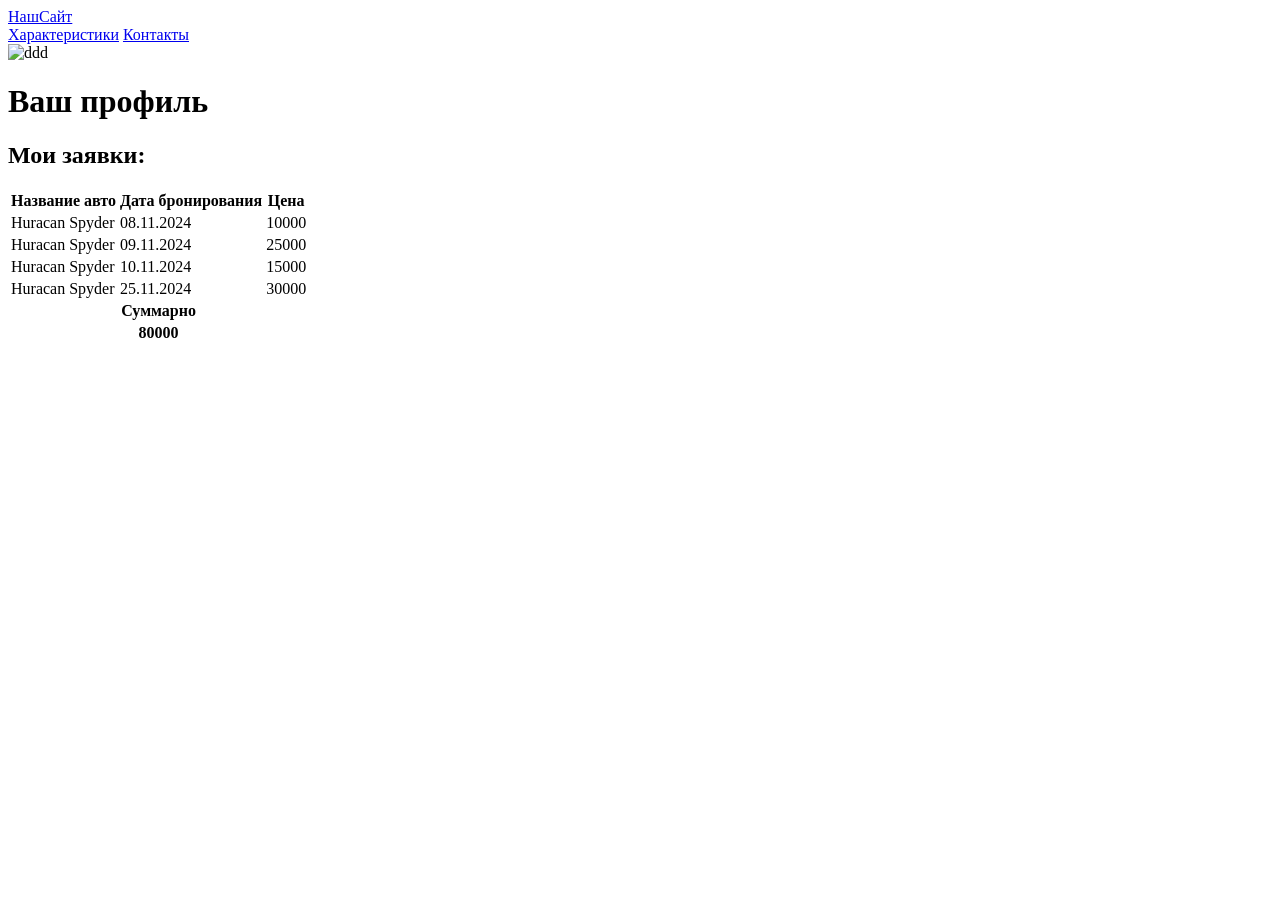
==== index.html @ 534708cd "main main" ====
<!DOCTYPE html>
<html lang="ru">
<head>
    <meta charset="UTF-8">
    <meta name="viewport" content="width=device-width, initial-scale=1.0">
    <title>Профиль</title>
    <link rel="stylesheet" href="css/style.css">
</head>
<body>
    <div class="container">
        <header class="header">
            <div class="logo"><a href="index1.html">НашСайт</a></div>
            <nav class="nav">
                <a href="#">Характеристики</a>
                <a href="#">Контакты</a>
            </nav>
            <div class="user-icon-placeholder">
                <img src="img/image 4.png" alt="ddd">
            </div>
        </header>

        <main class="profile-card">
            <h1 class="main-title">Ваш профиль</h1>
            <h2 class="section-title">Мои заявки:</h2>

            <table class="requests-table">
                <thead>
                    <tr>
                        <th class="table-header">Название авто</th>
                        <th class="table-header">Дата бронирования</th>
                        <th class="table-header">Цена</th>
                    </tr>
                </thead>
                <tbody>
                    <tr>
                        <td>Huracan Spyder</td>
                        <td>08.11.2024</td>
                        <td>10000</td>
                    </tr>
                    <tr>
                        <td>Huracan Spyder</td>
                        <td>09.11.2024</td>
                        <td>25000</td>
                    </tr>
                    <tr>
                        <td>Huracan Spyder</td>
                        <td>10.11.2024</td>
                        <td>15000</td>
                    </tr>
                    <tr>
                        <td>Huracan Spyder</td>
                        <td>25.11.2024</td>
                        <td>30000</td>
                    </tr>
                </tbody>
                <tfoot>
                    <tr>
                        <th colspan="3" class="summary-cell">Суммарно</th>
                     </tr>
                      <tr>
                        <th colspan="3" class="summary-cell">80000</th>
                     </tr>
                    
                </tfoot>
            </table>
        </main>
    </div>
</body>
</html>
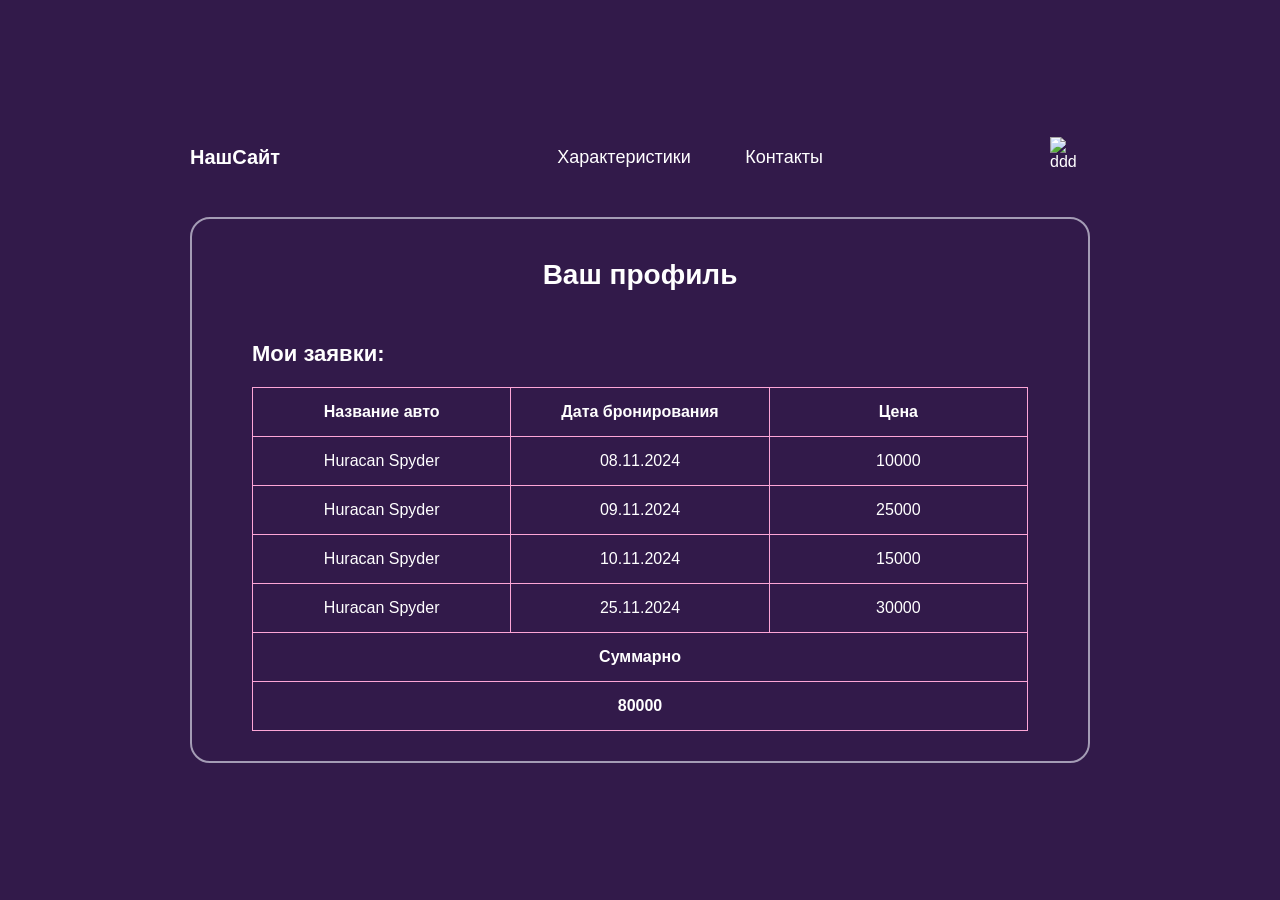
==== commit 2bbc395e: "Update index.html" ====
--- a/index.html
+++ b/index.html
@@ -4,7 +4,7 @@
     <meta charset="UTF-8">
     <meta name="viewport" content="width=device-width, initial-scale=1.0">
     <title>Профиль</title>
-    <link rel="stylesheet" href="css/style.css">
+    <link rel="stylesheet" href="style.css">
 </head>
 <body>
     <div class="container">
@@ -66,4 +66,5 @@
         </main>
     </div>
 </body>
-</html>+
+</html>
--- a/style.css
+++ b/style.css
@@ -0,0 +1,112 @@
+body {
+    background-color: #321A4A; 
+    color: white;
+    font-family: Arial, sans-serif;
+    margin: 0;
+    padding: 0;
+    display: flex;
+    justify-content: center;
+    align-items: center;
+    min-height: 100vh;
+}
+
+.container {
+    width: 900px;
+    padding: 20px;
+}
+
+.header {
+    display: flex;
+    justify-content: space-between;
+    align-items: center;
+    margin-bottom: 40px; 
+}
+
+.logo {
+    font-size: 20px;
+    font-weight: bold;
+}
+
+.logo a {
+    color: white; 
+    text-decoration: none; 
+}
+
+.nav a {
+    color: white;
+    text-decoration: none;
+    margin-left: 50px;
+    font-size: 18px;
+}
+
+.user-icon-placeholder {
+    width: 40px; 
+    height: 40px; 
+    display: flex; 
+    justify-content: center;
+    align-items: center;
+}
+
+.user-icon-placeholder img {
+    width: 100%; 
+    height: 100%; 
+    object-fit: contain; 
+}
+
+
+.profile-card {
+    background-color: #321A4A; 
+    border: 2px solid #A49CB5;
+    border-radius: 20px;
+    padding: 30px 60px;
+    text-align: left;
+}
+
+.main-title {
+    font-size: 28px;
+    text-align: center;
+    margin-top: 10px; 
+    margin-bottom: 50px;
+}
+
+.section-title {
+    font-size: 22px;
+    margin-bottom: 20px; 
+}
+
+.requests-table {
+    width: 100%;
+    border-collapse: collapse;
+    text-align: center;
+    border: 1px solid #A49CB5; 
+    table-layout: fixed; 
+}
+
+.requests-table th {
+    background-color: #321A4A; 
+    padding: 15px 10px;
+    font-weight: bold;
+    border: 1px solid #FDA6D7; 
+}
+
+.requests-table td {
+    background-color: #321A4A; 
+    padding: 15px 10px;
+    border: 1px solid #FDA6D7; 
+}
+
+.summary-cell {
+    background-color: #321A4A; 
+    text-align: center;
+    font-weight: bold;
+}
+
+.total-cell {
+    border: none;
+    background-color: transparent; 
+}
+
+.total-value {
+    background-color: #321A4A; 
+    font-weight: bold;
+}
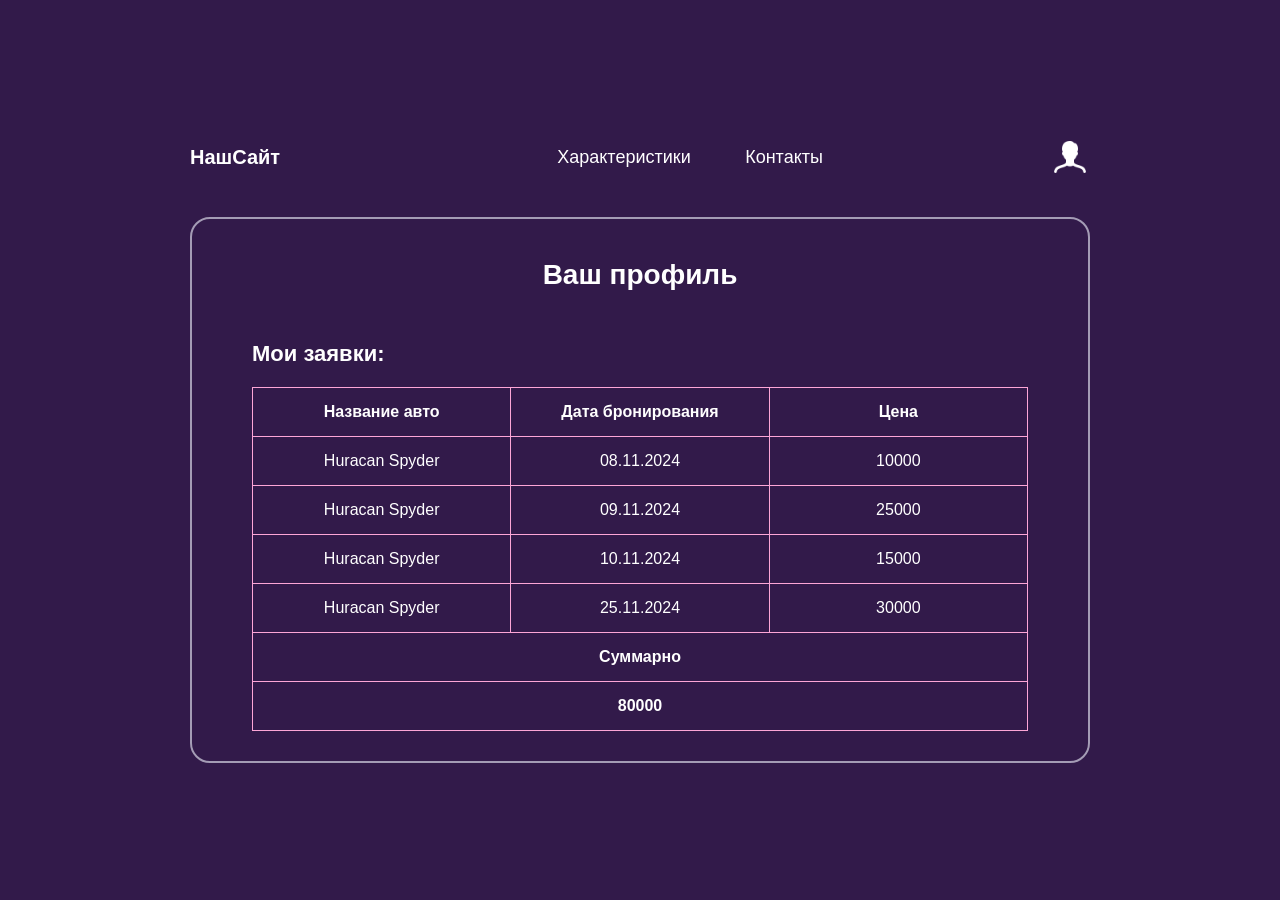
==== commit 716f2b58: "Update index.html" ====
--- a/index.html
+++ b/index.html
@@ -15,7 +15,7 @@
                 <a href="#">Контакты</a>
             </nav>
             <div class="user-icon-placeholder">
-                <img src="img/image 4.png" alt="ddd">
+                <img src="image 4.png" alt="ddd">
             </div>
         </header>
 
@@ -68,3 +68,4 @@
 </body>
 
 </html>
+
